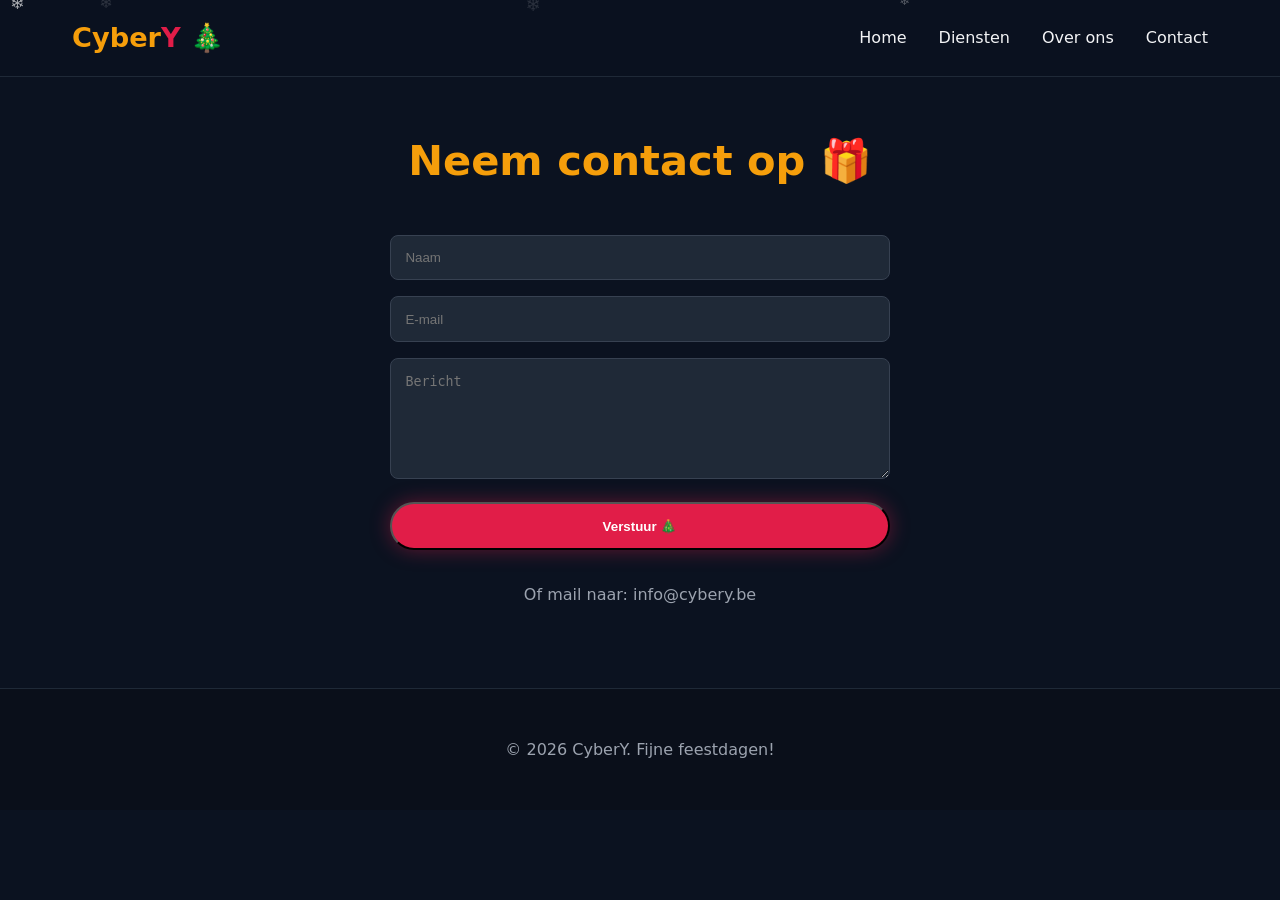
==== contact.html @ 97c69e45 "Add contact page with Netlify form" ====
<!DOCTYPE html>
<html lang="nl">
<head>
  <meta charset="UTF-8" />
  <meta name="viewport" content="width=device-width, initial-scale=1.0" />
  <title>Contact | CyberY</title>
  <link rel="stylesheet" href="css/style.css" />
</head>
<body>
  <header>
    <nav>
      <div class="logo">Cyber<span>Y</span> 🎄</div>
      <div class="menu-toggle">☰</div>
      <ul class="nav-links">
        <li><a href="index.html">Home</a></li>
        <li><a href="index.html#diensten">Diensten</a></li>
        <li><a href="index.html#over">Over ons</a></li>
        <li><a href="contact.html">Contact</a></li>
      </ul>
    </nav>
  </header>

  <section style="padding-top: 8rem;">
    <h2>Neem contact op 🎁</h2>
    <form name="contact" method="POST" data-netlify="true" netlify-honeypot="bot-field" style="max-width:500px; margin:0 auto;">
      <input type="hidden" name="form-name" value="contact" />
      <p style="display:none;"><label>Don't fill this out: <input name="bot-field" /></label></p>

      <input type="text" name="naam" placeholder="Naam" required style="width:100%; padding:0.9rem; margin-bottom:1rem; background:#1f2937; border:1px solid #374151; border-radius:0.5rem; color:white;" />
      <input type="email" name="email" placeholder="E-mail" required style="width:100%; padding:0.9rem; margin-bottom:1rem; background:#1f2937; border:1px solid #374151; border-radius:0.5rem; color:white;" />
      <textarea name="bericht" placeholder="Bericht" rows="6" required style="width:100%; padding:0.9rem; margin-bottom:1rem; background:#1f2937; border:1px solid #374151; border-radius:0.5rem; color:white;"></textarea>
      <button type="submit" class="btn" style="width:100%;">Verstuur 🎄</button>
    </form>
    <p style="text-align:center; margin-top:2rem; color:var(--muted);">Of mail naar: info@cybery.be</p>
  </section>

  <footer>
    <p>&copy; 2026 CyberY. Fijne feestdagen!</p>
  </footer>
  <script src="js/script.js"></script>
</body>
</html>
---- css/style.css ----
:root {
  --bg: #0b1220;
  --card: #111827;
  --red: #e11d48;
  --green: #10b981;
  --gold: #f59e0b;
  --text: #f3f4f6;
  --muted: #9ca3af;
  --border: #1f2937;
}

* { margin: 0; padding: 0; box-sizing: border-box; }
html { scroll-behavior: smooth; }
body {
  font-family: system-ui, -apple-system, BlinkMacSystemFont, "Segoe UI", sans-serif;
  background: var(--bg);
  color: var(--text);
  line-height: 1.6;
  overflow-x: hidden;
}

/* Sneeuw effect */
.snowflake {
  position: fixed;
  top: -10px;
  color: #fff;
  font-size: 1rem;
  opacity: 0.8;
  pointer-events: none;
  z-index: 9999;
  animation: fall linear infinite;
}
@keyframes fall {
  to { transform: translateY(100vh) rotate(360deg); }
}

header {
  position: fixed; top: 0; width: 100%; z-index: 1000;
  background: rgba(11, 18, 32, 0.92);
  backdrop-filter: blur(12px);
  border-bottom: 1px solid var(--border);
}
nav {
  max-width: 1200px; margin: 0 auto;
  display: flex; justify-content: space-between; align-items: center;
  padding: 1rem 2rem;
}
.logo { font-size: 1.7rem; font-weight: 700; color: var(--gold); }
.logo span { color: var(--red); }
.nav-links { display: flex; gap: 2rem; list-style: none; }
.nav-links a { color: var(--text); text-decoration: none; }
.nav-links a:hover { color: var(--gold); }
.menu-toggle { display: none; font-size: 1.8rem; cursor: pointer; color: var(--gold); }

.hero {
  min-height: 100vh; display: flex; align-items: center; justify-content: center;
  text-align: center; padding: 8rem 2rem 4rem;
  background: radial-gradient(circle at center, #1e1b4b 0%, var(--bg) 70%);
  position: relative;
}
.hero h1 {
  font-size: clamp(2.8rem, 7vw, 5.2rem); margin-bottom: 1rem;
  background: linear-gradient(90deg, var(--red), var(--gold), var(--green));
  -webkit-background-clip: text; -webkit-text-fill-color: transparent;
}
.hero p { font-size: 1.3rem; color: var(--muted); max-width: 700px; margin: 0 auto 2rem; }
.btn {
  display: inline-block; padding: 0.9rem 2.2rem;
  background: var(--red); color: white; font-weight: 700;
  border-radius: 999px; text-decoration: none; transition: 0.2s;
  box-shadow: 0 0 20px rgba(225, 29, 72, 0.4);
}
.btn:hover { transform: translateY(-3px); background: #be123c; }

section { padding: 5rem 2rem; max-width: 1200px; margin: 0 auto; }
h2 { font-size: 2.6rem; margin-bottom: 2.5rem; text-align: center; color: var(--gold); }
.grid { display: grid; grid-template-columns: repeat(auto-fit, minmax(280px, 1fr)); gap: 1.5rem; }
.card {
  background: var(--card); border: 1px solid var(--border);
  border-radius: 1rem; padding: 1.8rem; transition: 0.3s;
  position: relative;
}
.card:hover { border-color: var(--gold); transform: translateY(-6px); box-shadow: 0 10px 30px rgba(245, 158, 11, 0.2); }
.card h3 { color: var(--green); margin-bottom: 0.7rem; }
.card::before {
  content: "🎄";
  position: absolute; top: -10px; right: 15px; font-size: 1.5rem;
}

footer {
  text-align: center; padding: 3rem 1rem;
  border-top: 1px solid var(--border); color: var(--muted);
  background: #0a0f1a;
}

@media (max-width: 768px) {
  .nav-links {
    display: none; position: absolute; top: 100%; left: 0; right: 0;
    background: var(--bg); flex-direction: column; padding: 1.5rem;
    border-bottom: 1px solid var(--border);
  }
  .nav-links.active { display: flex; }
  .menu-toggle { display: block; }
}
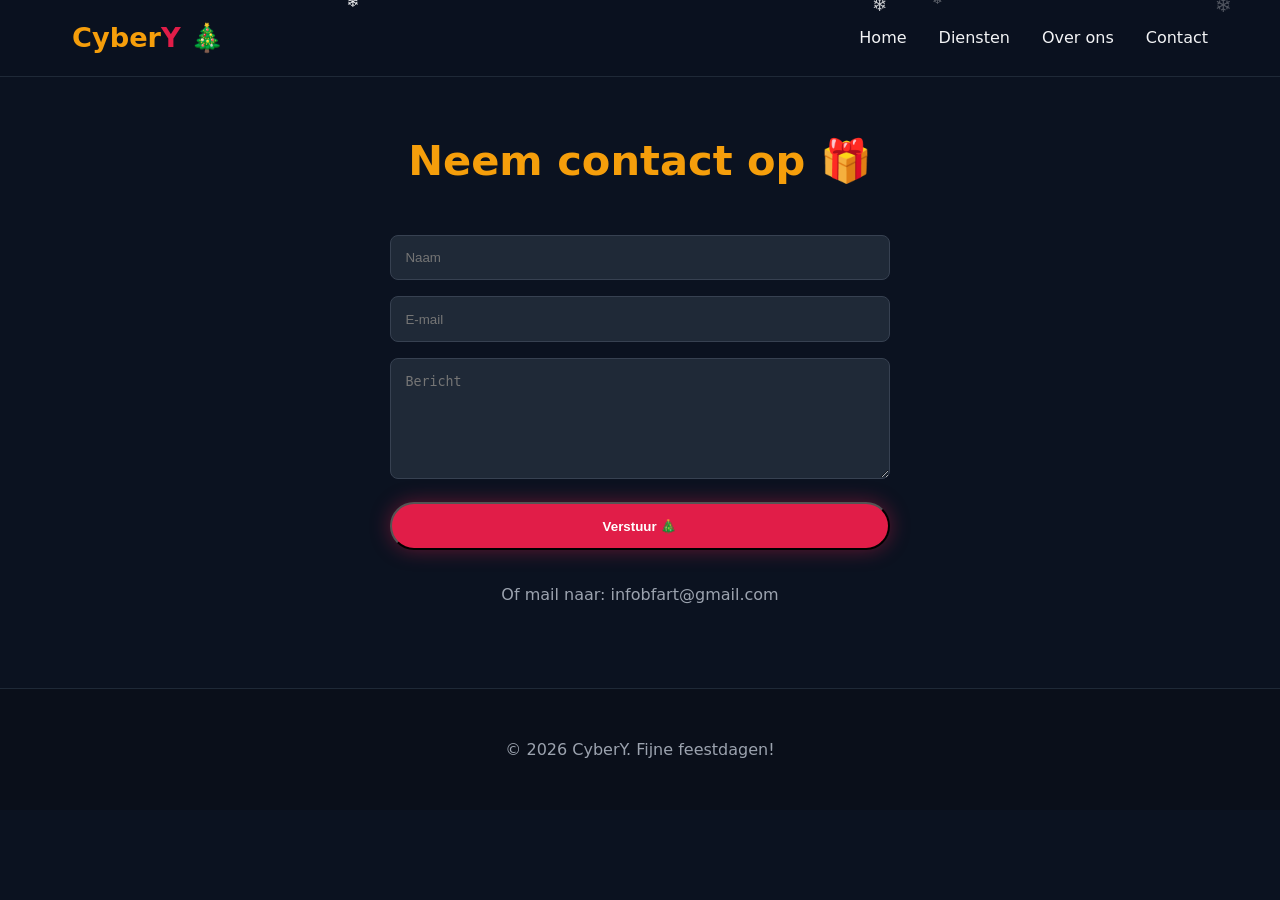
==== commit 0f5ad2d7: "Update contact email to infobfart@gmail.com" ====
--- a/contact.html
+++ b/contact.html
@@ -31,7 +31,7 @@
       <textarea name="bericht" placeholder="Bericht" rows="6" required style="width:100%; padding:0.9rem; margin-bottom:1rem; background:#1f2937; border:1px solid #374151; border-radius:0.5rem; color:white;"></textarea>
       <button type="submit" class="btn" style="width:100%;">Verstuur 🎄</button>
     </form>
-    <p style="text-align:center; margin-top:2rem; color:var(--muted);">Of mail naar: info@cybery.be</p>
+    <p style="text-align:center; margin-top:2rem; color:var(--muted);">Of mail naar: infobfart@gmail.com</p>
   </section>
 
   <footer>
